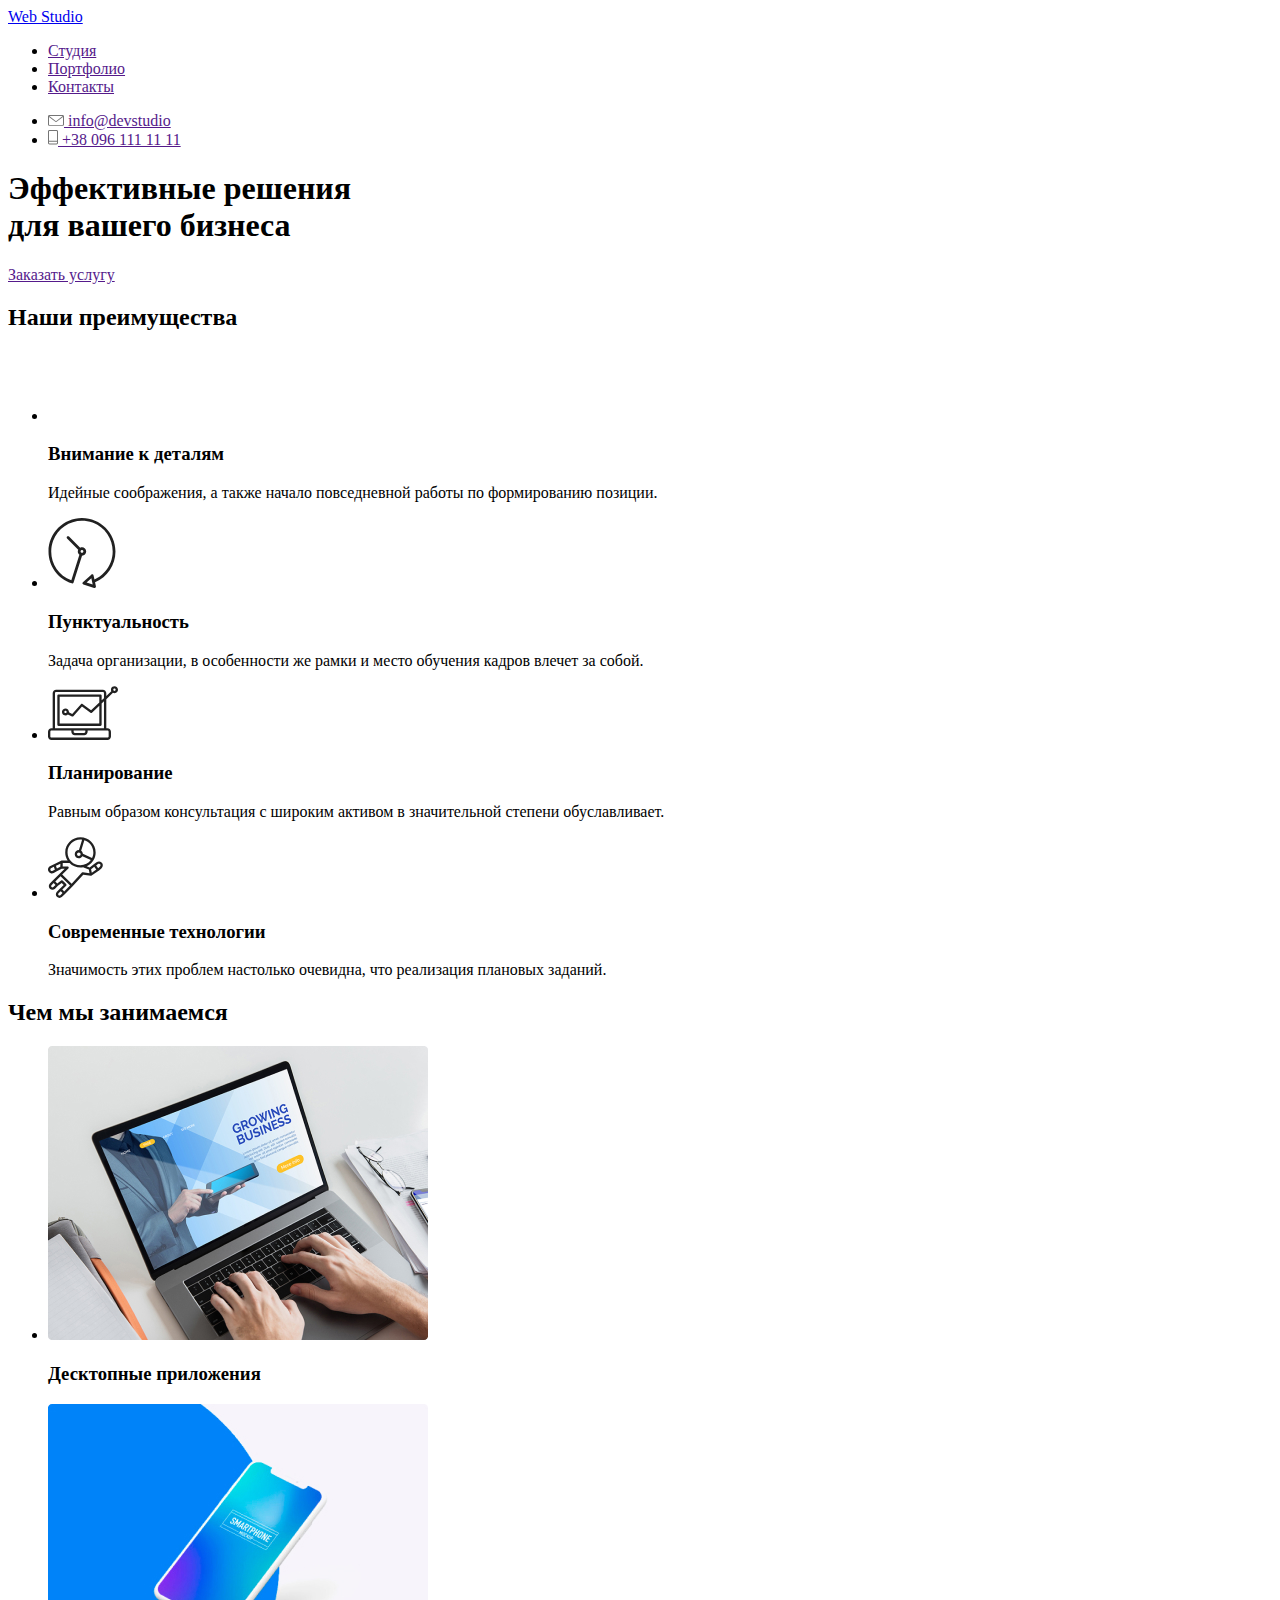
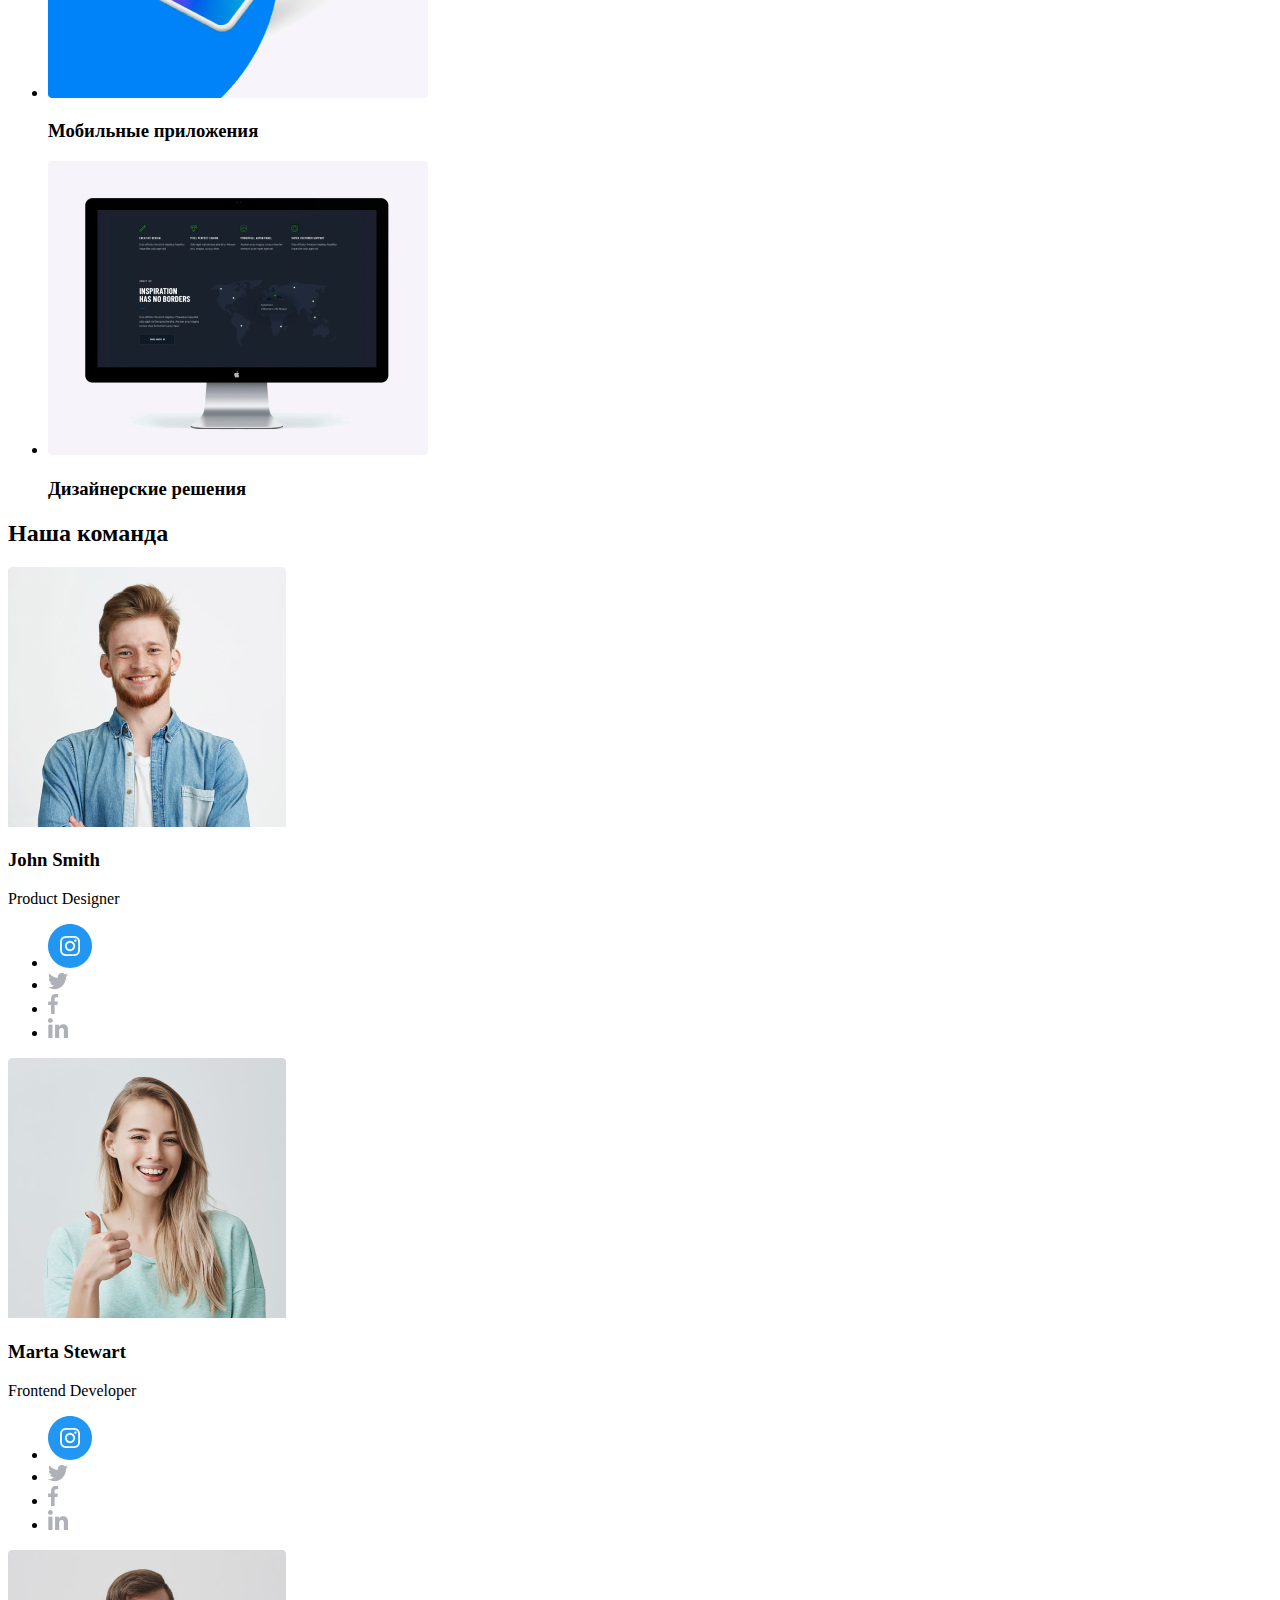
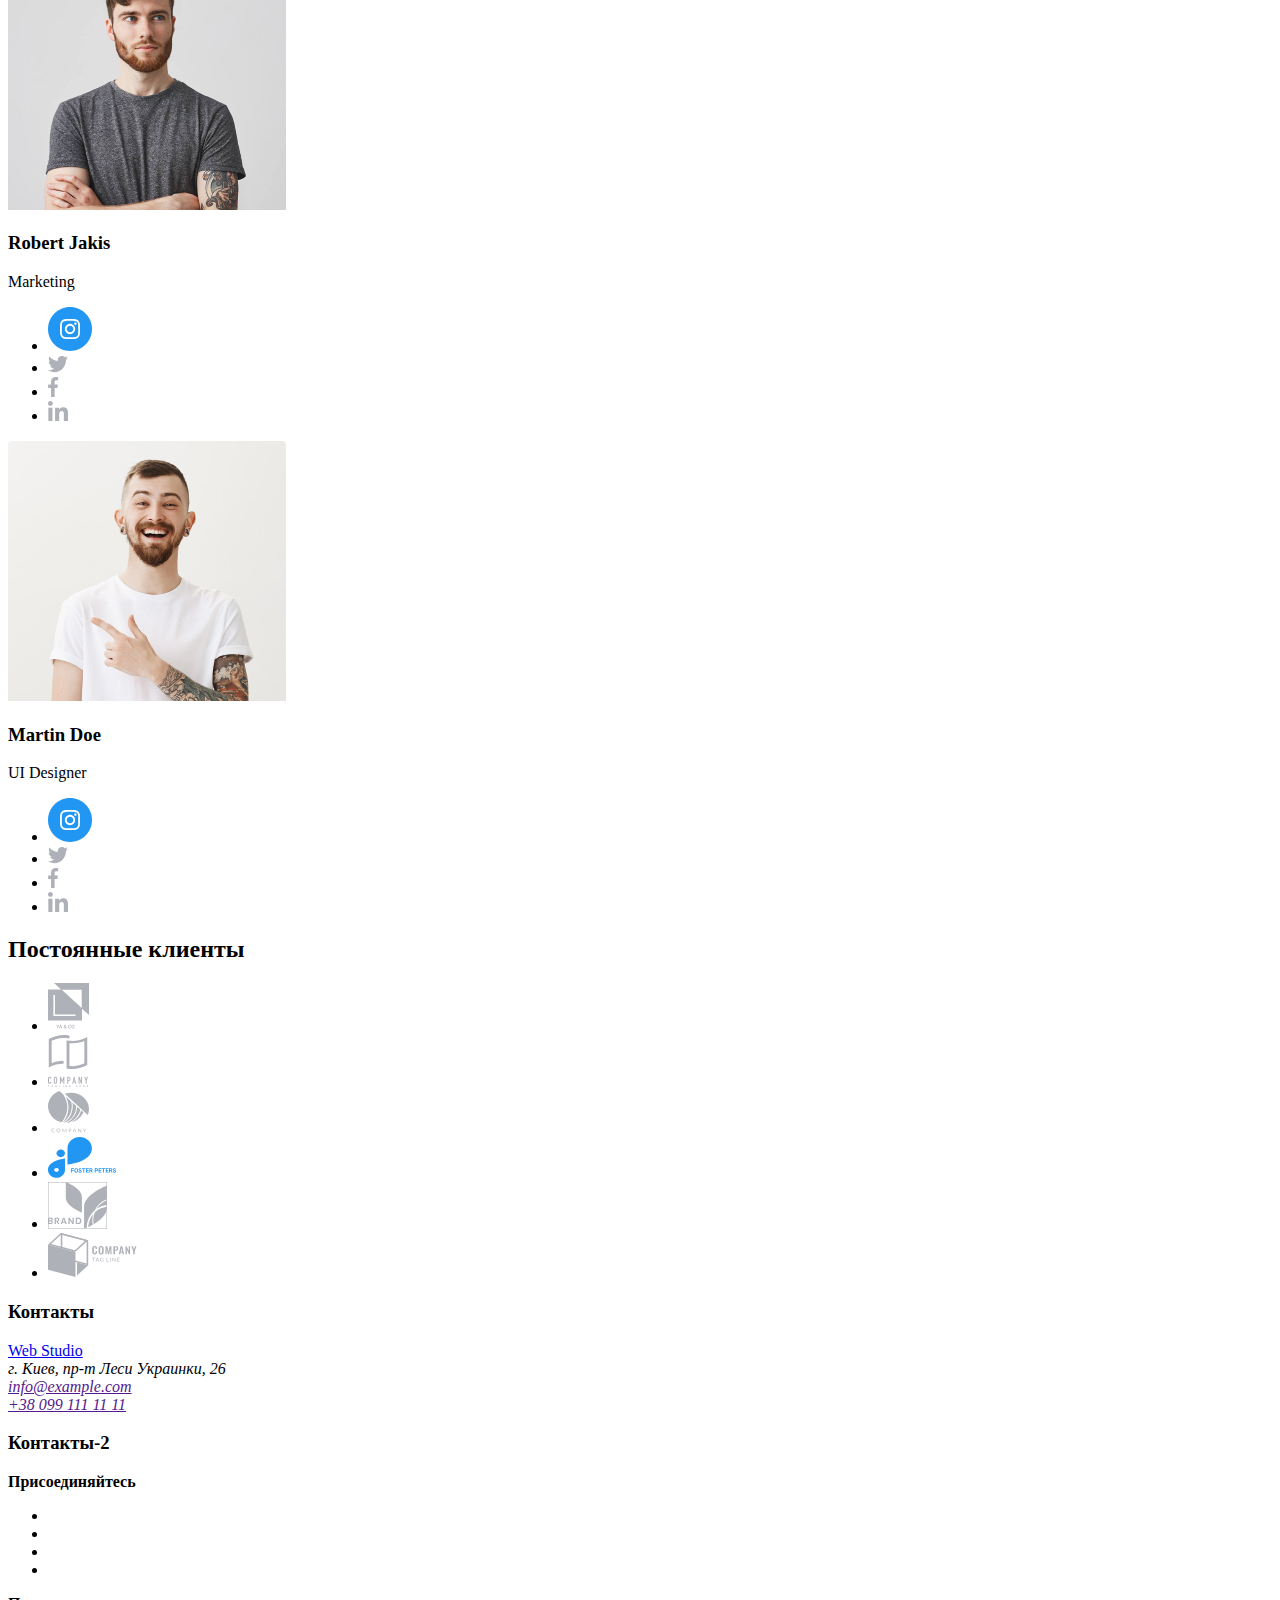
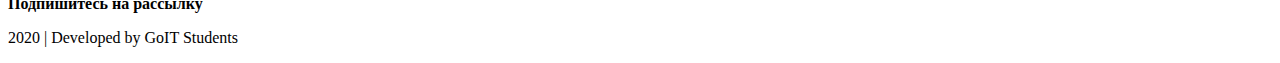
==== index.html @ a9ea4671 "Дублирует ДЗ1" ====
<!DOCTYPE html>
<html lang="ru">
  <head>
    <meta charset="UTF-8" />
    <meta name="viewport" content="width=device-width, initial-scale=1.0" />
    <title>Document</title>
  </head>
  <body>
    <header>
      <nav>
        <a href="index.html"> Web Studio </a>

        <ul>
          <li><a href="">Студия</a></li>
          <li><a href="">Портфолио</a></li>
          <li><a href="">Контакты</a></li>
        </ul>
      </nav>

      <ul>
        <li>
          <a href=""
            ><img
              src="./images/envelopegrey.svg"
              alt="Конвертик электронной почты"
            />
            info@devstudio</a
          >
        </li>
        <li>
          <a href=""
            ><img src="./images/phone.svg" alt="Изображение телефона" /> +38 096
            111 11 11
          </a>
        </li>
      </ul>
    </header>
    <main>
      <section>
        <h1>Эффективные решения<br />для вашего бизнеса</h1>
        <a href="">Заказать услугу</a>
      </section>

      <section>
        <h2>Наши преимущества</h2>
        <ul>
          <li>
            <img src="./images/sattelite.svg" alt="Спутниковая антенна" />
            <h3>Внимание к деталям</h3>
            <p>
              Идейные соображения, а также начало повседневной работы по
              формированию позиции.
            </p>
          </li>

          <li>
            <img src="./images/clock.svg" alt="Часы" />
            <h3>Пунктуальность</h3>
            <p>
              Задача организации, в особенности же рамки и место обучения кадров
              влечет за собой.
            </p>
          </li>

          <li>
            <img src="./images/notebook.svg" alt="Ноутбук" />
            <h3>Планирование</h3>
            <p>
              Равным образом консультация с широким активом в значительной
              степени обуславливает.
            </p>
          </li>

          <li>
            <img src="./images/cosmonaut.svg" alt="Космонавт" />
            <h3>Современные технологии</h3>
            <p>
              Значимость этих проблем настолько очевидна, что реализация
              плановых заданий.
            </p>
          </li>
        </ul>
      </section>
      <section>
        <h2>Чем мы занимаемся</h2>
        <ul>
          <li>
            <img src="./images/note380.jpg" alt="Ноутбук" width="380" />
            <h3>Десктопные приложения</h3>
          </li>
          <li>
            <img src="./images/phone380.jpg" alt="Смартфон" width="380" />
            <h3>Мобильные приложения</h3>
          </li>
          <li>
            <img
              src="./images/screen380.jpg"
              alt="Экран ноутбука"
              width="380"
            />
            <h3>Дизайнерские решения</h3>
          </li>
        </ul>
      </section>
      <section lang="en">
        <h2>Наша команда</h2>
        <div>
          <img src="./images/johnsmith.jpg" alt="John Smith" width="278" />
          <h3>John Smith</h3>
          <p>Product Designer</p>
          <ul>
            <li>
              <a href=""
                ><img
                  src="./images/socialnetworks/instagram.svg"
                  alt="Instagram link"
              /></a>
            </li>
            <li>
              <a href=""
                ><img
                  src="./images/socialnetworks/twitter.svg"
                  alt="Twitter link"
              /></a>
            </li>
            <li>
              <a href=""
                ><img
                  src="./images/socialnetworks/facebook.svg"
                  alt="Facebook link"
              /></a>
            </li>
            <li>
              <a href=""
                ><img
                  src="./images/socialnetworks/linkedin.svg"
                  alt="LinkeIn link"
              /></a>
            </li>
          </ul>
        </div>
        <div>
          <img
            src="./images/martastewart.jpg"
            alt="Marta Stewart"
            width="278"
          />
          <h3>Marta Stewart</h3>
          <p>Frontend Developer</p>
          <ul>
            <li>
              <a href=""
                ><img
                  src="./images/socialnetworks/instagram.svg"
                  alt="Instagram link"
              /></a>
            </li>
            <li>
              <a href=""
                ><img
                  src="./images/socialnetworks/twitter.svg"
                  alt="Twitter link"
              /></a>
            </li>
            <li>
              <a href=""
                ><img
                  src="./images/socialnetworks/facebook.svg"
                  alt="Facebook link"
              /></a>
            </li>
            <li>
              <a href=""
                ><img
                  src="./images/socialnetworks/linkedin.svg"
                  alt="LinkeIn link"
              /></a>
            </li>
          </ul>
        </div>
        <div>
          <img src="./images/robertjakis.jpg" alt="Robert Jakis" width="278" />
          <h3>Robert Jakis</h3>
          <p>Marketing</p>
          <ul>
            <li>
              <a href=""
                ><img
                  src="./images/socialnetworks/instagram.svg"
                  alt="Instagram link"
              /></a>
            </li>
            <li>
              <a href=""
                ><img
                  src="./images/socialnetworks/twitter.svg"
                  alt="Twitter link"
              /></a>
            </li>
            <li>
              <a href=""
                ><img
                  src="./images/socialnetworks/facebook.svg"
                  alt="Facebook link"
              /></a>
            </li>
            <li>
              <a href=""
                ><img
                  src="./images/socialnetworks/linkedin.svg"
                  alt="LinkeIn link"
              /></a>
            </li>
          </ul>
        </div>
        <div>
          <img src="./images/martindoe.jpg" alt="Martin Doe" width="278" />
          <h3>Martin Doe</h3>
          <p>UI Designer</p>
          <ul>
            <li>
              <a href=""
                ><img
                  src="./images/socialnetworks/instagram.svg"
                  alt="Instagram link"
              /></a>
            </li>
            <li>
              <a href=""
                ><img
                  src="./images/socialnetworks/twitter.svg"
                  alt="Twitter link"
              /></a>
            </li>
            <li>
              <a href=""
                ><img
                  src="./images/socialnetworks/facebook.svg"
                  alt="Facebook link"
              /></a>
            </li>
            <li>
              <a href=""
                ><img
                  src="./images/socialnetworks/linkedin.svg"
                  alt="LinkeIn link"
              /></a>
            </li>
          </ul>
        </div>
      </section>
      <section>
        <h2>Постоянные клиенты</h2>
        <ul>
          <li>
            <a href=""
              ><img src="./images/clients/logo1.svg" alt="Клиент 1"
            /></a>
          </li>
          <li>
            <a href=""
              ><img src="./images/clients/logo2.svg" alt="Клиент 2"
            /></a>
          </li>
          <li>
            <a href=""
              ><img src="./images/clients/logo3.svg" alt="Клиент 3"
            /></a>
          </li>
          <li>
            <a href=""
              ><img src="./images/clients/logo4.svg" alt="Клиент 4"
            /></a>
          </li>
          <li>
            <a href=""
              ><img src="./images/clients/logo5.svg" alt="Клиент 5"
            /></a>
          </li>
          <li>
            <a href=""
              ><img src="./images/clients/logo6.svg" alt="Клиент 6"
            /></a>
          </li>
        </ul>
      </section>
    </main>

    <footer>
      <section>
        <h3>Контакты</h3>
        <a href="index.html"> Web Studio </a>

        <address>
          г. Киев, пр-т Леси Украинки, 26 <br />
          <a href="">info@example.com</a>
          <br />
          <a href="">+38 099 111 11 11</a>
        </address>
      </section>

      <section>
        <h3>Контакты-2</h3>
        <b>Присоединяйтесь</b>

        <ul>
          <li><a href="" aria-label="Ссылка на Instagram"></a></li>
          <li><a href="" aria-label="Ссылка на Twitter"></a></li>
          <li><a href="" aria-label="Ссылка на Facebook"></a></li>
          <li><a href="" aria-label="Ссылка на LinkeIn"></a></li>
        </ul>
      </section>
      <b>Подпишитесь на рассылку</b>
      <p>2020 | Developed by GoIT Students</p>
    </footer>
  </body>
</html>
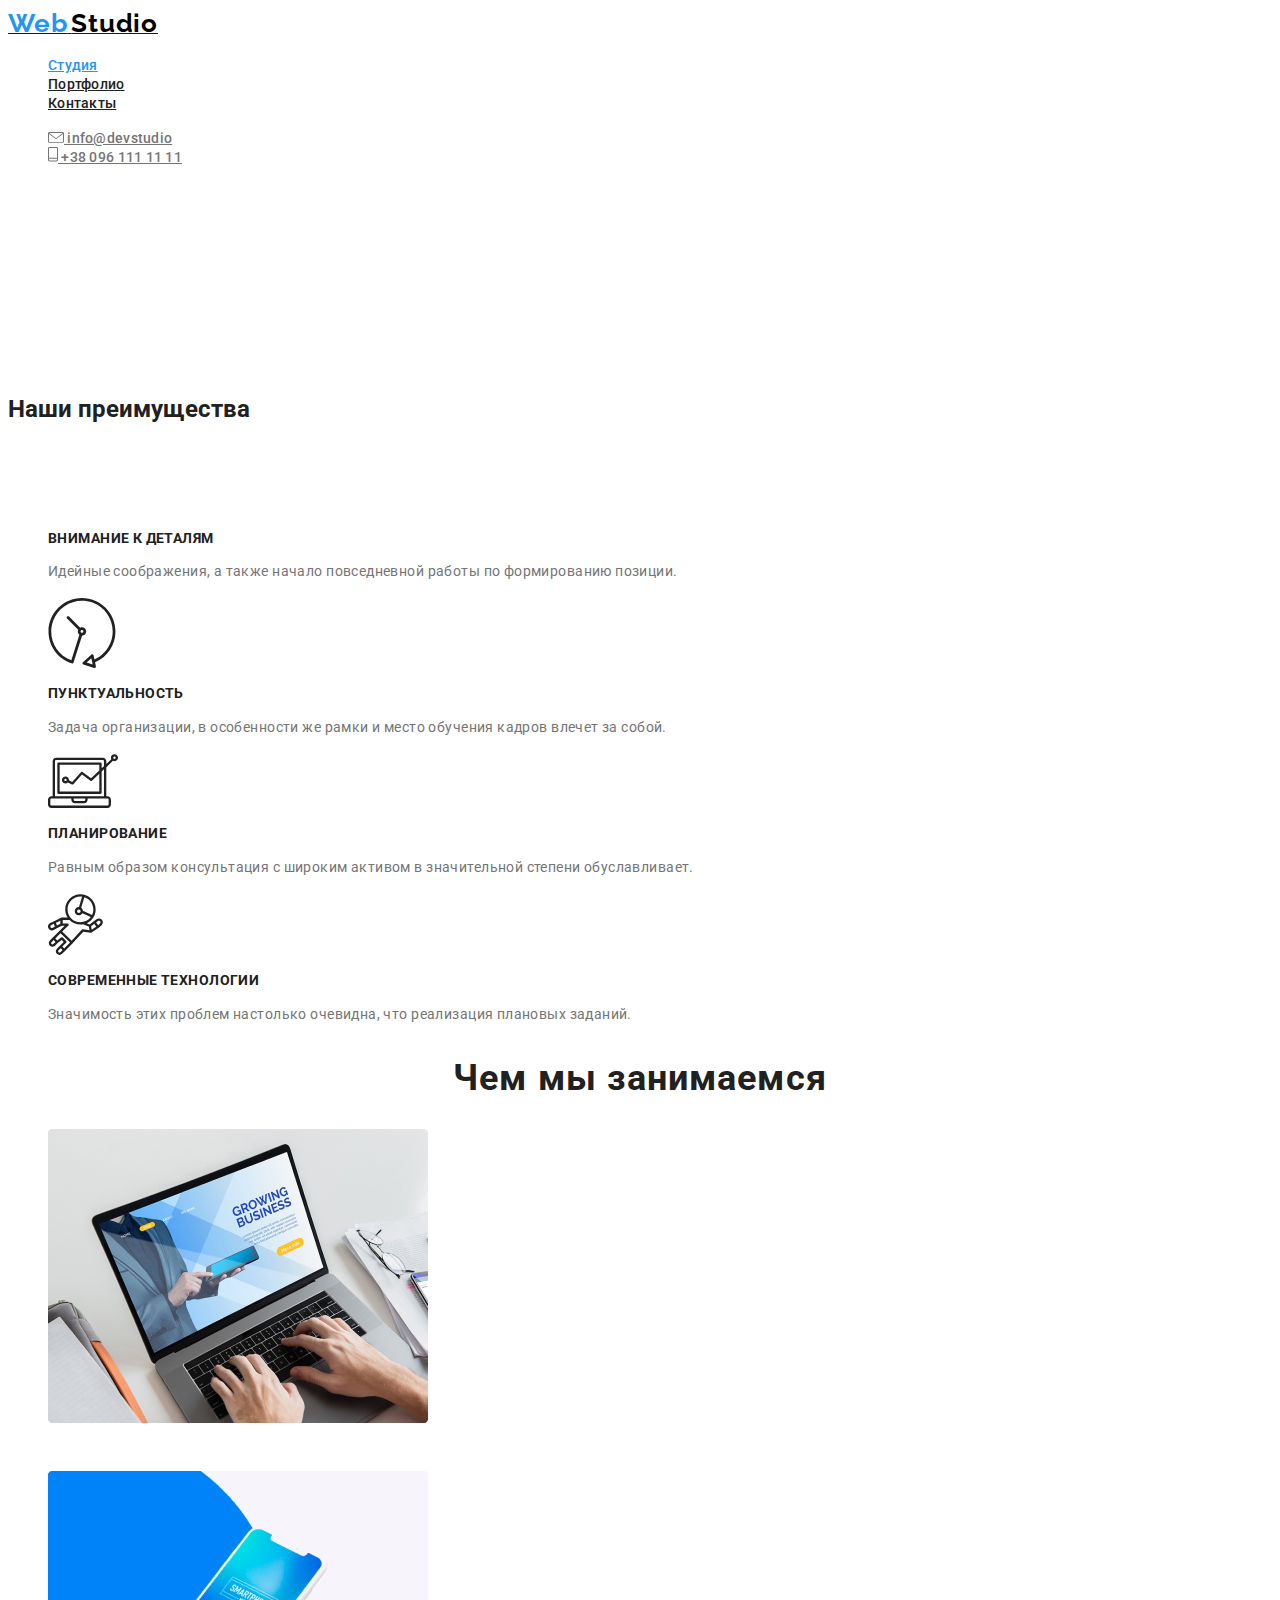
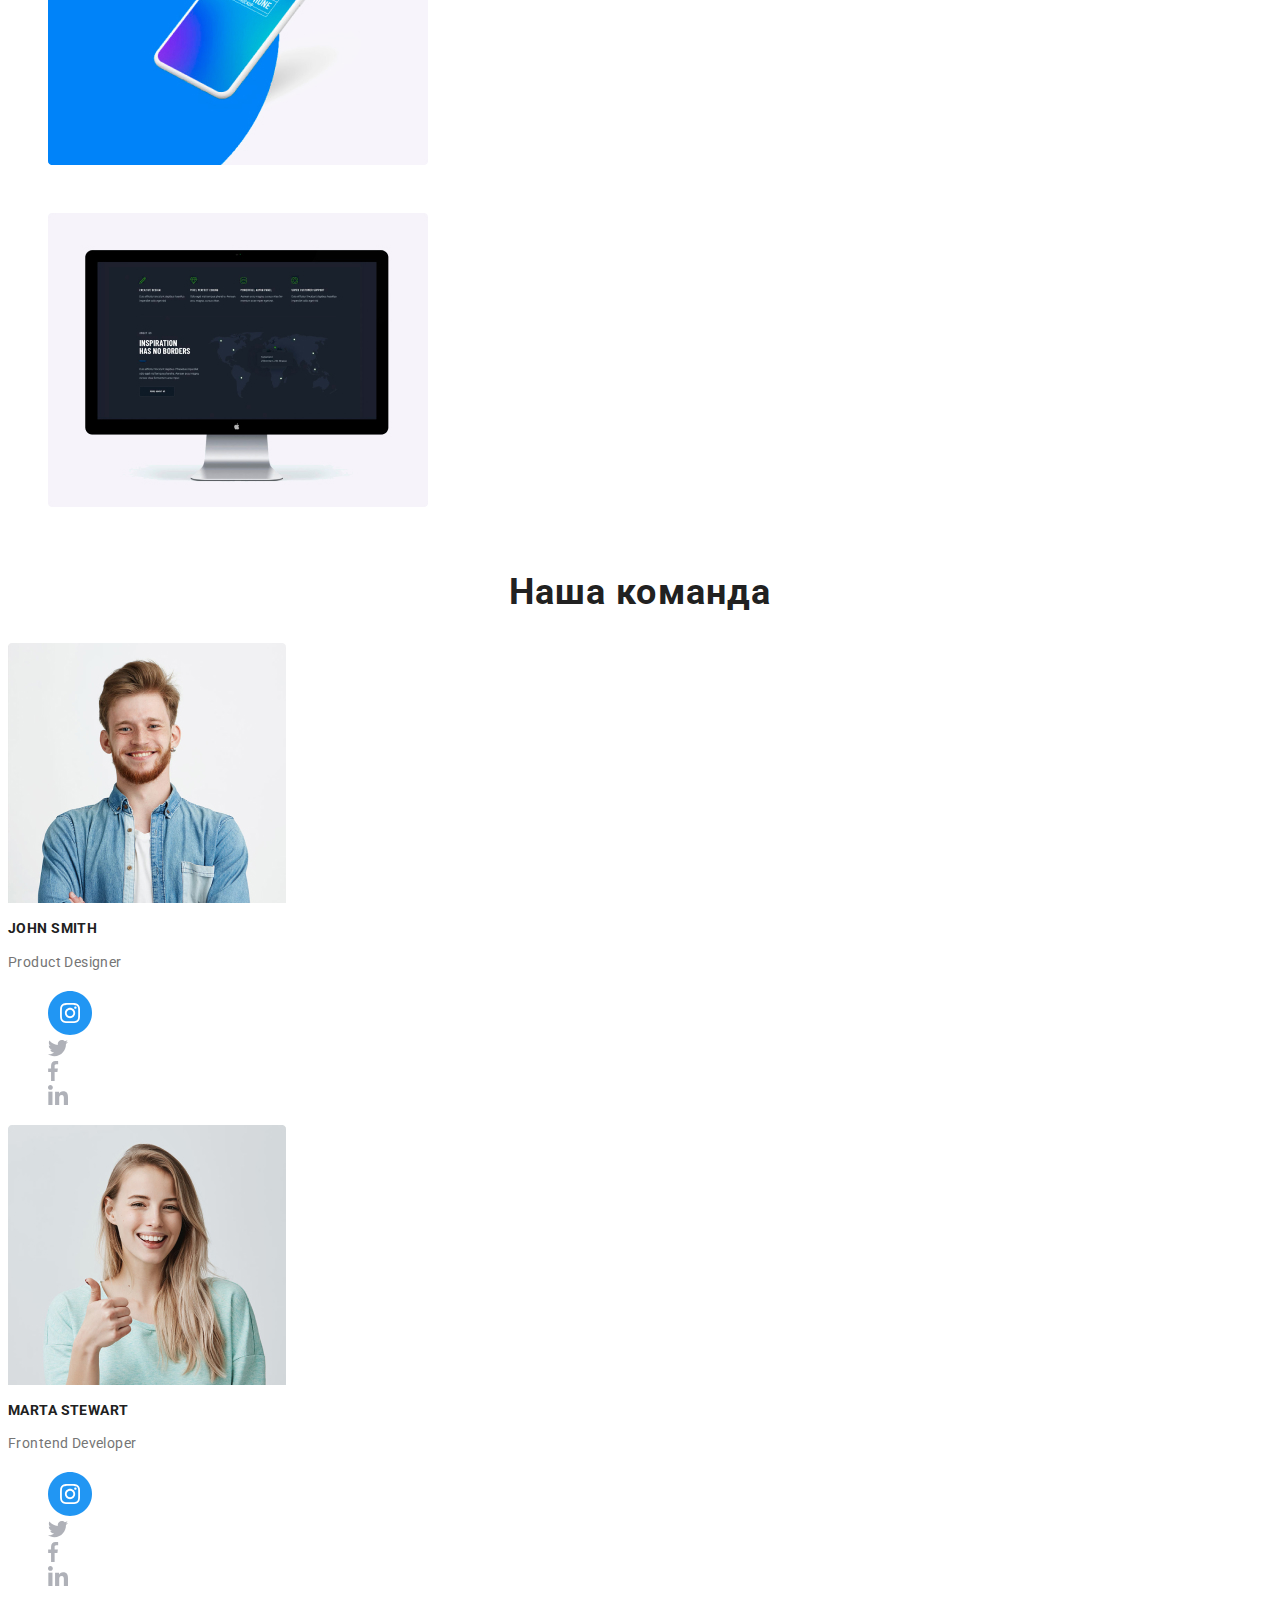
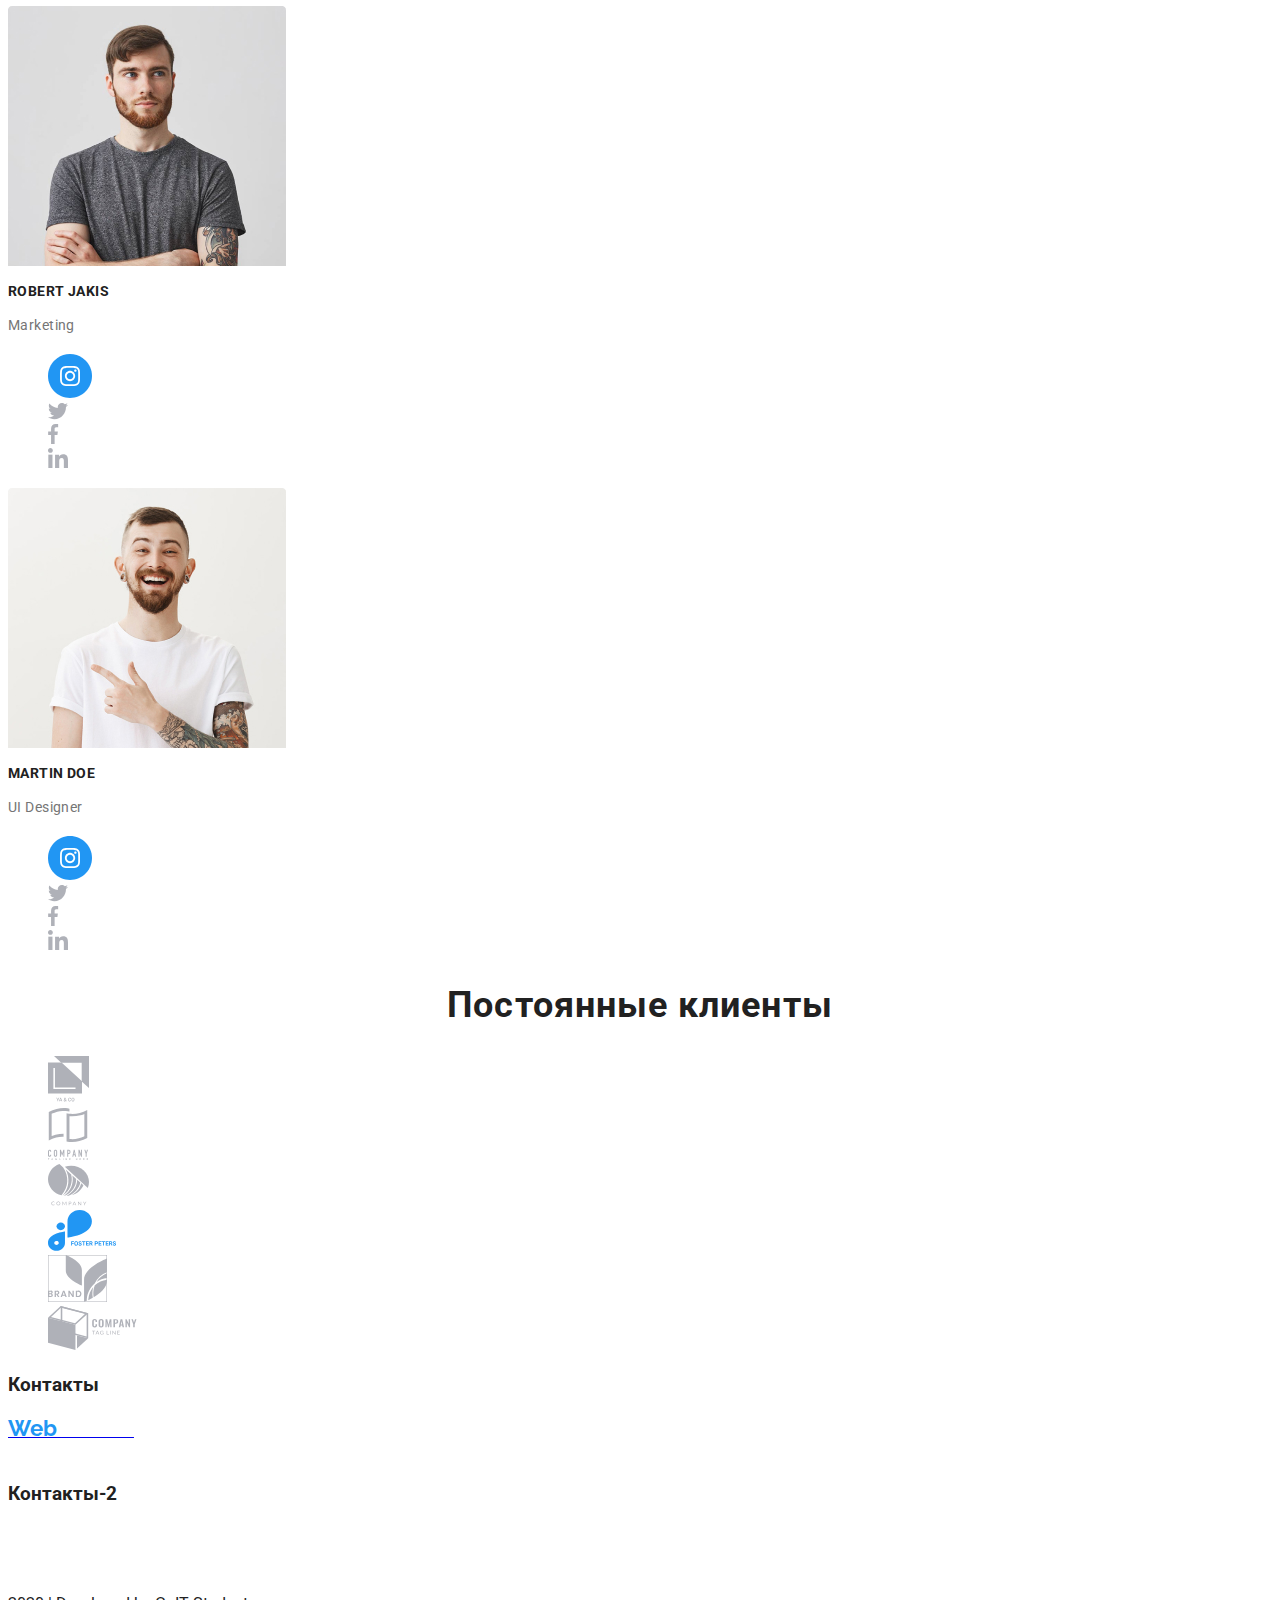
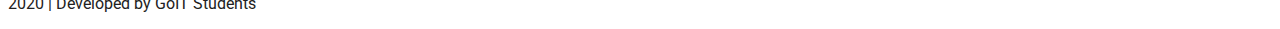
==== commit 167f88ec: "ДЗ-2" ====
--- a/index.html
+++ b/index.html
@@ -4,22 +4,30 @@
     <meta charset="UTF-8" />
     <meta name="viewport" content="width=device-width, initial-scale=1.0" />
     <title>Document</title>
+    <link
+      href="https://fonts.googleapis.com/css2?family=Raleway:wght@700&family=Roboto:wght@400;500;700;900&display=swap"
+      rel="stylesheet"
+    />
+    <link rel="stylesheet" href="./css/styles.css" />
   </head>
   <body>
     <header>
       <nav>
-        <a href="index.html"> Web Studio </a>
-
-        <ul>
-          <li><a href="">Студия</a></li>
-          <li><a href="">Портфолио</a></li>
-          <li><a href="">Контакты</a></li>
+        <a href="index.html"
+          ><span class="logoone">Web</span>
+          <span class="logotwo">Studio</span></a
+        >
+
+        <ul class="site-nav list">
+          <li><a href="" class="link current">Студия</a></li>
+          <li><a href="./portfolio.html" class="link">Портфолио</a></li>
+          <li><a href="" class="link">Контакты</a></li>
         </ul>
       </nav>
 
-      <ul>
+      <ul class="auth-nav list">
         <li>
-          <a href=""
+          <a href="" class="link"
             ><img
               src="./images/envelopegrey.svg"
               alt="Конвертик электронной почты"
@@ -28,7 +36,7 @@
           >
         </li>
         <li>
-          <a href=""
+          <a href="" class="link"
             ><img src="./images/phone.svg" alt="Изображение телефона" /> +38 096
             111 11 11
           </a>
@@ -36,18 +44,18 @@
       </ul>
     </header>
     <main>
-      <section>
-        <h1>Эффективные решения<br />для вашего бизнеса</h1>
-        <a href="">Заказать услугу</a>
-      </section>
-
-      <section>
+      <section class="hero">
+        <h1 class="hero-title">Эффективные решения<br />для вашего бизнеса</h1>
+        <a href="" class="hero-link">Заказать услугу</a>
+      </section>
+
+      <section class="section">
         <h2>Наши преимущества</h2>
         <ul>
           <li>
             <img src="./images/sattelite.svg" alt="Спутниковая антенна" />
-            <h3>Внимание к деталям</h3>
-            <p>
+            <h3 class="section-title">Внимание к деталям</h3>
+            <p class="section-description">
               Идейные соображения, а также начало повседневной работы по
               формированию позиции.
             </p>
@@ -55,8 +63,8 @@
 
           <li>
             <img src="./images/clock.svg" alt="Часы" />
-            <h3>Пунктуальность</h3>
-            <p>
+            <h3 class="section-title">Пунктуальность</h3>
+            <p class="section-description">
               Задача организации, в особенности же рамки и место обучения кадров
               влечет за собой.
             </p>
@@ -64,8 +72,8 @@
 
           <li>
             <img src="./images/notebook.svg" alt="Ноутбук" />
-            <h3>Планирование</h3>
-            <p>
+            <h3 class="section-title">Планирование</h3>
+            <p class="section-description">
               Равным образом консультация с широким активом в значительной
               степени обуславливает.
             </p>
@@ -73,8 +81,8 @@
 
           <li>
             <img src="./images/cosmonaut.svg" alt="Космонавт" />
-            <h3>Современные технологии</h3>
-            <p>
+            <h3 class="section-title">Современные технологии</h3>
+            <p class="section-description">
               Значимость этих проблем настолько очевидна, что реализация
               плановых заданий.
             </p>
@@ -82,15 +90,15 @@
         </ul>
       </section>
       <section>
-        <h2>Чем мы занимаемся</h2>
+        <h2 class="maintitle">Чем мы занимаемся</h2>
         <ul>
           <li>
             <img src="./images/note380.jpg" alt="Ноутбук" width="380" />
-            <h3>Десктопные приложения</h3>
+            <h3 class="whatwedo">Десктопные приложения</h3>
           </li>
           <li>
             <img src="./images/phone380.jpg" alt="Смартфон" width="380" />
-            <h3>Мобильные приложения</h3>
+            <h3 class="whatwedo">Мобильные приложения</h3>
           </li>
           <li>
             <img
@@ -98,16 +106,16 @@
               alt="Экран ноутбука"
               width="380"
             />
-            <h3>Дизайнерские решения</h3>
-          </li>
-        </ul>
-      </section>
-      <section lang="en">
-        <h2>Наша команда</h2>
+            <h3 class="whatwedo">Дизайнерские решения</h3>
+          </li>
+        </ul>
+      </section>
+      <section lang="en" class="section">
+        <h2 class="maintitle">Наша команда</h2>
         <div>
           <img src="./images/johnsmith.jpg" alt="John Smith" width="278" />
-          <h3>John Smith</h3>
-          <p>Product Designer</p>
+          <h3 class="section-title">John Smith</h3>
+          <p class="section-description">Product Designer</p>
           <ul>
             <li>
               <a href=""
@@ -145,8 +153,8 @@
             alt="Marta Stewart"
             width="278"
           />
-          <h3>Marta Stewart</h3>
-          <p>Frontend Developer</p>
+          <h3 class="section-title">Marta Stewart</h3>
+          <p class="section-description">Frontend Developer</p>
           <ul>
             <li>
               <a href=""
@@ -180,8 +188,8 @@
         </div>
         <div>
           <img src="./images/robertjakis.jpg" alt="Robert Jakis" width="278" />
-          <h3>Robert Jakis</h3>
-          <p>Marketing</p>
+          <h3 class="section-title">Robert Jakis</h3>
+          <p class="section-description">Marketing</p>
           <ul>
             <li>
               <a href=""
@@ -215,8 +223,8 @@
         </div>
         <div>
           <img src="./images/martindoe.jpg" alt="Martin Doe" width="278" />
-          <h3>Martin Doe</h3>
-          <p>UI Designer</p>
+          <h3 class="section-title">Martin Doe</h3>
+          <p class="section-description">UI Designer</p>
           <ul>
             <li>
               <a href=""
@@ -250,7 +258,7 @@
         </div>
       </section>
       <section>
-        <h2>Постоянные клиенты</h2>
+        <h2 class="maintitle">Постоянные клиенты</h2>
         <ul>
           <li>
             <a href=""
@@ -289,19 +297,22 @@
     <footer>
       <section>
         <h3>Контакты</h3>
-        <a href="index.html"> Web Studio </a>
+        <a href="index.html"
+          ><span class="logothree">Web</span>
+          <span class="logofour">Studio</span></a
+        >
 
         <address>
-          г. Киев, пр-т Леси Украинки, 26 <br />
-          <a href="">info@example.com</a>
-          <br />
-          <a href="">+38 099 111 11 11</a>
+          <span class="adr">г. Киев, пр-т Леси Украинки, 26</span>
+          <a href="" class="adr-mail">info@example.com</a>
+
+          <a href="" class="adr-tel">+38 099 111 11 11</a>
         </address>
       </section>
 
       <section>
         <h3>Контакты-2</h3>
-        <b>Присоединяйтесь</b>
+        <b class="soc-title">Присоединяйтесь</b>
 
         <ul>
           <li><a href="" aria-label="Ссылка на Instagram"></a></li>
@@ -310,7 +321,7 @@
           <li><a href="" aria-label="Ссылка на LinkeIn"></a></li>
         </ul>
       </section>
-      <b>Подпишитесь на рассылку</b>
+      <b class="maillink-title">Подпишитесь на рассылку</b>
       <p>2020 | Developed by GoIT Students</p>
     </footer>
   </body>
--- a/css/styles.css
+++ b/css/styles.css
@@ -0,0 +1,258 @@
+/* Цвет основного текста #212121 */
+/* Вторичный цвет текста #757575 */
+/* Фон кнопок #F5F4FA */
+/* Акцент #2196F3 */
+/* Белый на выделенных кнопках #FFFFFF */
+/* Контакты в Футере rgba(255, 255, 255, 0.6) */
+/* Фон на Чем занимаемся rgba(47, 48, 58, 0.8) */
+/* Фон футера #2F303A */
+/* Копирайт rgba(255, 255, 255, 0.4) */
+/* Вторичный цвет фона #F5F4FA */
+:root {
+  --primary-text-color: #212121;
+  --title-text-color: #757575;
+  --accent-color: #2196f3;
+}
+body {
+  background-color: #ffffff;
+  color: var(--primary-text-color);
+
+  font-family: Roboto, sans-serif;
+}
+ul {
+  list-style: none;
+}
+
+.logoone {
+  color: var(--accent-color);
+  font-family: Raleway, sans-serif;
+  font-weight: 700;
+  font-size: 26px;
+  line-height: 1.2;
+  /* identical to box height */
+
+  letter-spacing: 0.03em;
+}
+.logotwo {
+  color: #000000;
+  font-family: Raleway, sans-serif;
+  font-weight: 700;
+  font-size: 26px;
+  line-height: 1.2;
+  /* identical to box height */
+
+  letter-spacing: 0.03em;
+}
+.site-nav .link {
+  color: #212121;
+  font-family: Roboto;
+  font-weight: 500;
+  font-size: 14px;
+  line-height: 1.14;
+  letter-spacing: 0.02em;
+}
+.site-nav .link:hover,
+.site-nav .link:focus {
+  color: var(--accent-color);
+}
+.auth-nav .link {
+  color: var(--title-text-color);
+  font-family: Roboto;
+  font-weight: 500;
+  font-size: 14px;
+  line-height: 1.14;
+  letter-spacing: 0.02em;
+}
+.auth-nav .link:hover,
+.auth-nav .link:focus {
+  color: #2196f3;
+}
+.logothree {
+  color: var(--accent-color);
+  font-family: Raleway;
+  font-weight: 700;
+  font-size: 22px;
+  line-height: 1.19;
+  /* identical to box height */
+
+  letter-spacing: 0.03em;
+}
+.logofour {
+  color: #ffffff;
+  font-family: Raleway;
+  font-weight: 700;
+  font-size: 22px;
+  line-height: 1.19;
+  /* identical to box height */
+
+  letter-spacing: 0.03em;
+}
+/* Меняю цвет контактов в Футере */
+.adr {
+  color: #ffffff;
+  font-family: Roboto;
+  font-style: normal;
+  font-weight: normal;
+  font-size: 14px;
+  line-height: 1.71;
+  /* or 171% */
+
+  letter-spacing: 0.03em;
+}
+.adr-mail {
+  color: rgba(255, 255, 255, 0.6);
+  font-family: Roboto;
+  font-style: normal;
+  font-weight: normal;
+  font-size: 14px;
+  line-height: 1.71;
+  /* or 171% */
+
+  letter-spacing: 0.03em;
+}
+.adr-tel {
+  color: rgba(255, 255, 255, 0.6);
+  font-family: Roboto;
+  font-style: normal;
+  font-weight: normal;
+  font-size: 14px;
+  line-height: 1.71;
+  /* or 171% */
+
+  letter-spacing: 0.03em;
+}
+.soc-title {
+  color: #ffffff;
+  font-family: Roboto;
+  font-weight: 700;
+  font-size: 14px;
+  line-height: 1.14;
+  letter-spacing: 0.03em;
+  text-transform: uppercase;
+}
+.maillink-title {
+  color: #ffffff;
+  font-family: Roboto;
+  font-weight: 700;
+  font-size: 14px;
+  line-height: 1.14;
+  letter-spacing: 0.03em;
+  text-transform: uppercase;
+}
+/* Меняю цыет текста в Герое */
+.hero-title {
+  color: #ffffff;
+  font-family: Roboto;
+  font-weight: 900;
+  font-size: 44px;
+  line-height: 1.36;
+  /* or 136% */
+
+  text-align: center;
+  letter-spacing: 0.06em;
+  text-transform: uppercase;
+}
+.hero-link {
+  color: #ffffff;
+  font-family: Roboto;
+  font-weight: 700;
+  font-size: 16px;
+  line-height: 1.87;
+  /* identical to box height, or 187% */
+
+  display: flex;
+  align-items: center;
+  text-align: center;
+  letter-spacing: 0.06em;
+}
+/* Добавляю повторяющиеся цвета цвет внутри некоторых секций */
+.section-title {
+  color: var(--primary-text-color);
+  font-family: Roboto;
+  font-weight: 700;
+  font-size: 14px;
+  line-height: 1.14;
+  letter-spacing: 0.03em;
+  text-transform: uppercase;
+}
+.section-description {
+  color: var(--title-text-color);
+  font-family: Roboto;
+  font-size: 14px;
+  line-height: 1.71;
+  /* or 171% */
+
+  letter-spacing: 0.03em;
+}
+.maintitle {
+  color: var(--primary-text-color);
+  font-family: Roboto;
+  font-weight: 700;
+  font-size: 36px;
+  line-height: 1.17;
+  text-align: center;
+  letter-spacing: 0.03em;
+}
+/* Крашу подписи в Чем мы занимаемся */
+.whatwedo {
+  color: #ffffff;
+  font-family: Roboto;
+  font-weight: 700;
+  font-size: 14px;
+  line-height: 1.14;
+  text-align: center;
+  letter-spacing: 0.03em;
+  text-transform: uppercase;
+}
+.site-nav .link.current {
+  color: var(--accent-color);
+}
+/* Уникальные стили для portfolio.html */
+.button-text {
+  color: var(--primary-text-color);
+  font-family: Roboto;
+  font-weight: 500;
+  font-size: 16px;
+  line-height: 1.62;
+  /* identical to box height, or 162% */
+
+  text-align: center;
+  letter-spacing: 0.03em;
+}
+.button-text:hover,
+.button-text:focus {
+  color: #ffffff;
+}
+/* Отмечаю цветом однотипные фрагменты текста */
+.worklist-text {
+  color: rgba(255, 255, 255, 1);
+  font-family: Roboto;
+  font-size: 18px;
+  line-height: 1.56;
+  /* or 156% */
+
+  letter-spacing: 0.03em;
+}
+.worklist-text:hover,
+.worklist-text:focus {
+  color: #ffffff;
+}
+.worklist-title {
+  color: var(--primary-text-color);
+  font-family: Roboto;
+  font-weight: 700;
+  font-size: 18px;
+  line-height: 2;
+  /* identical to box height, or 200% */
+
+  letter-spacing: 0.06em;
+}
+.worklist-p {
+  color: var(--title-text-color);
+  font-family: Roboto;
+  font-size: 16px;
+  line-height: 1.87;
+  /* identical to box height, or 187% */
+
+  letter-spacing: 0.03em;
+}
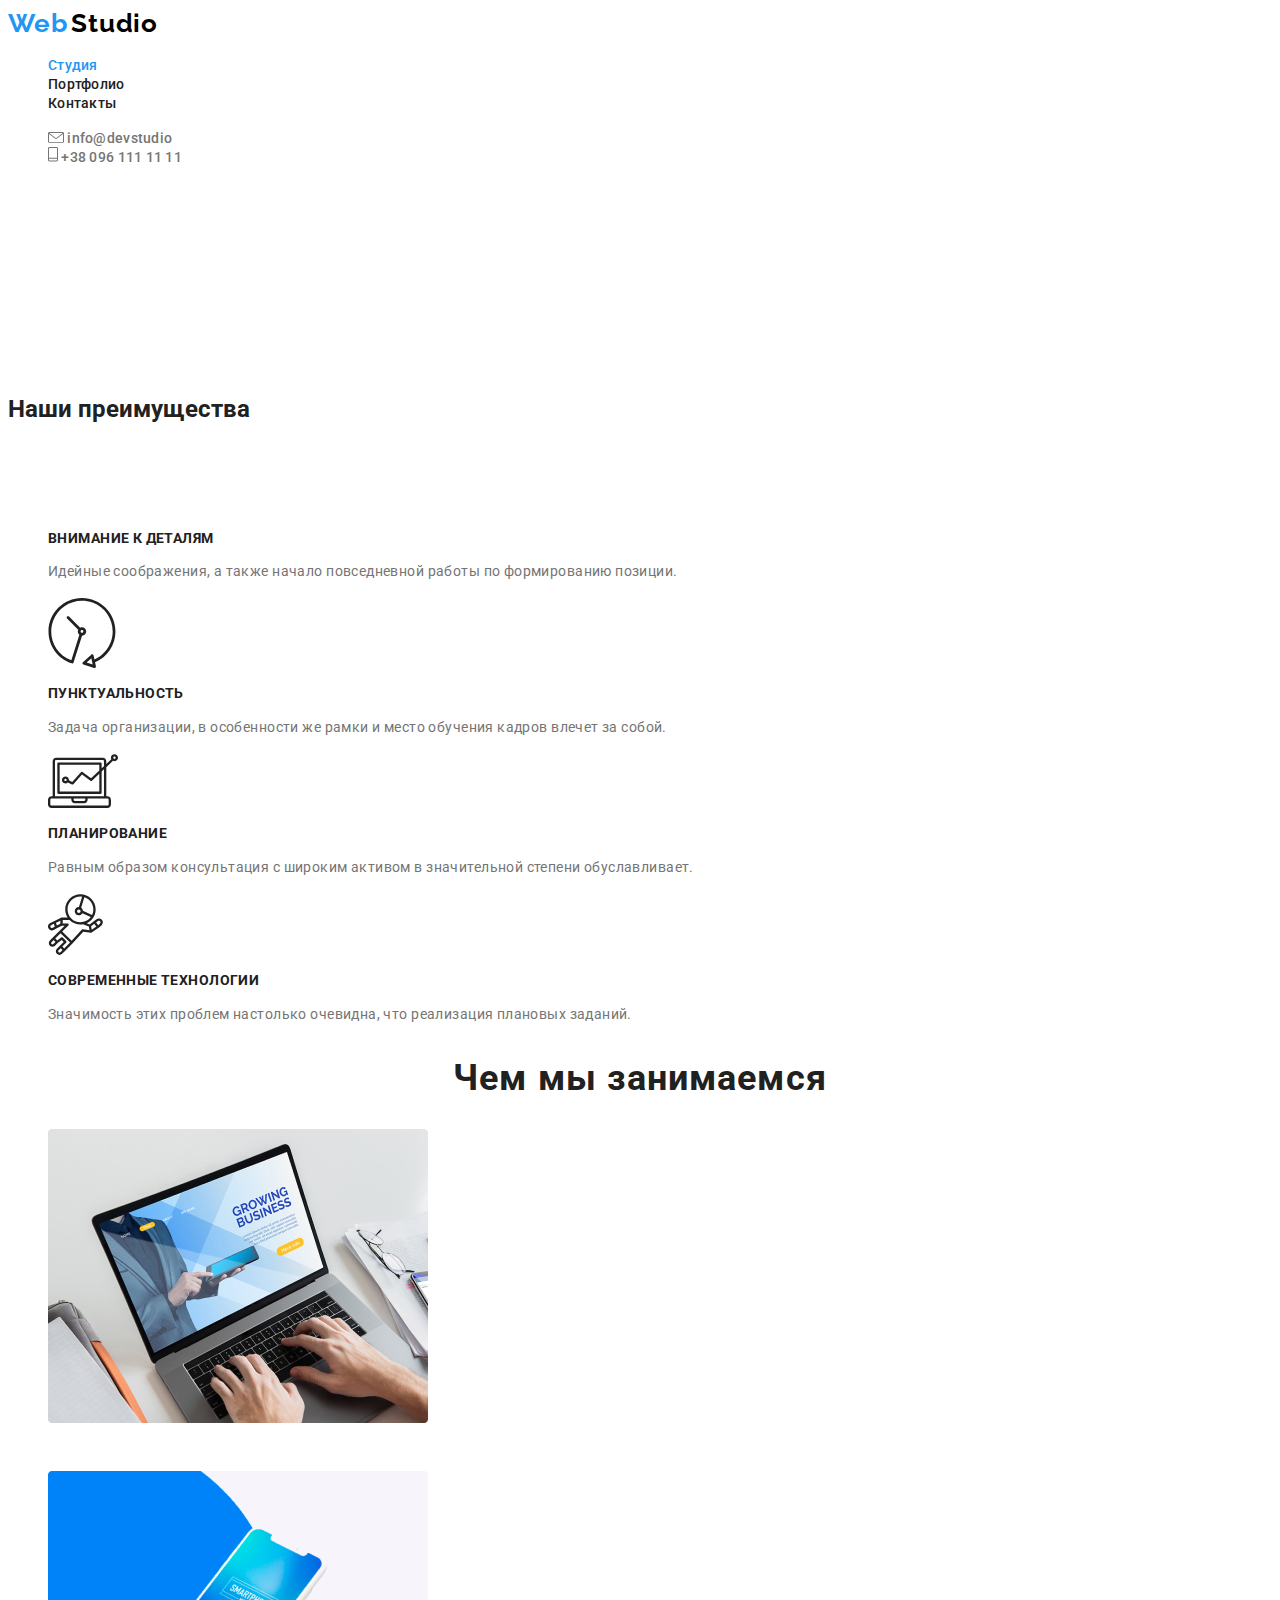
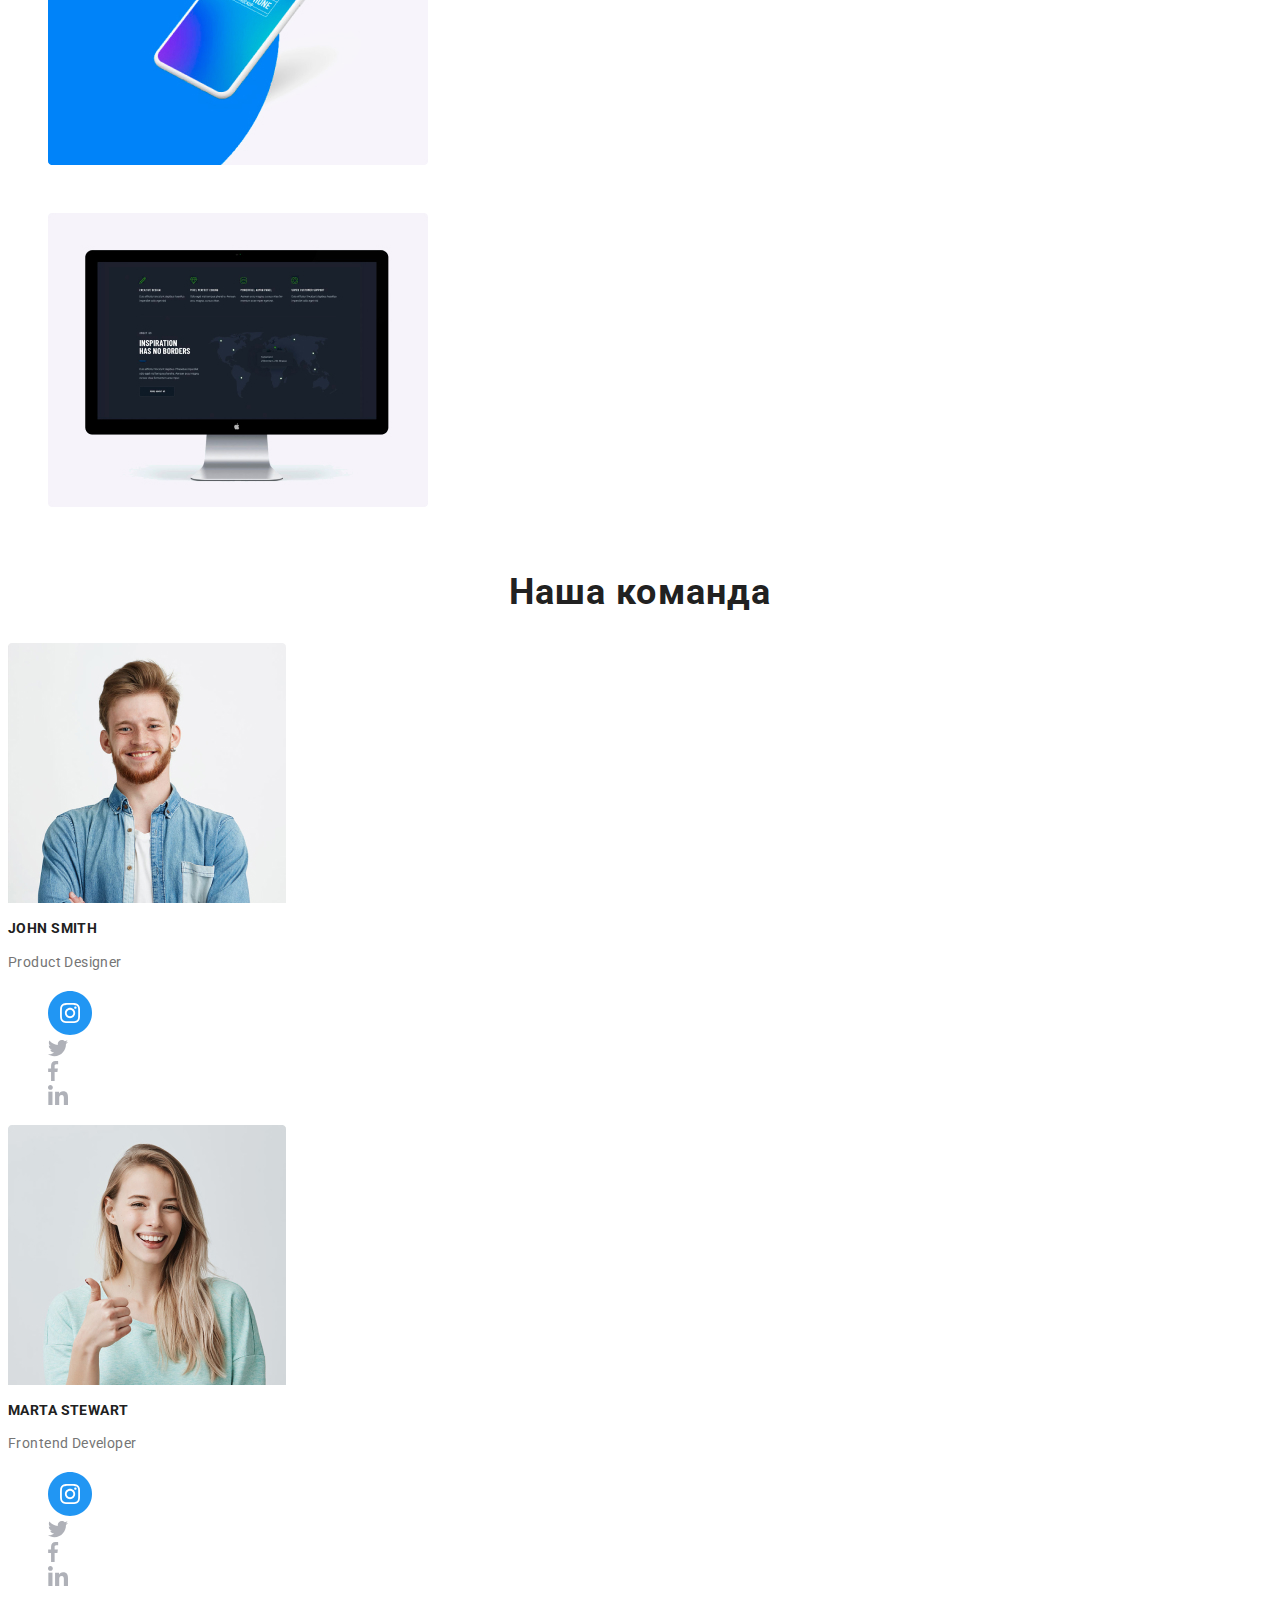
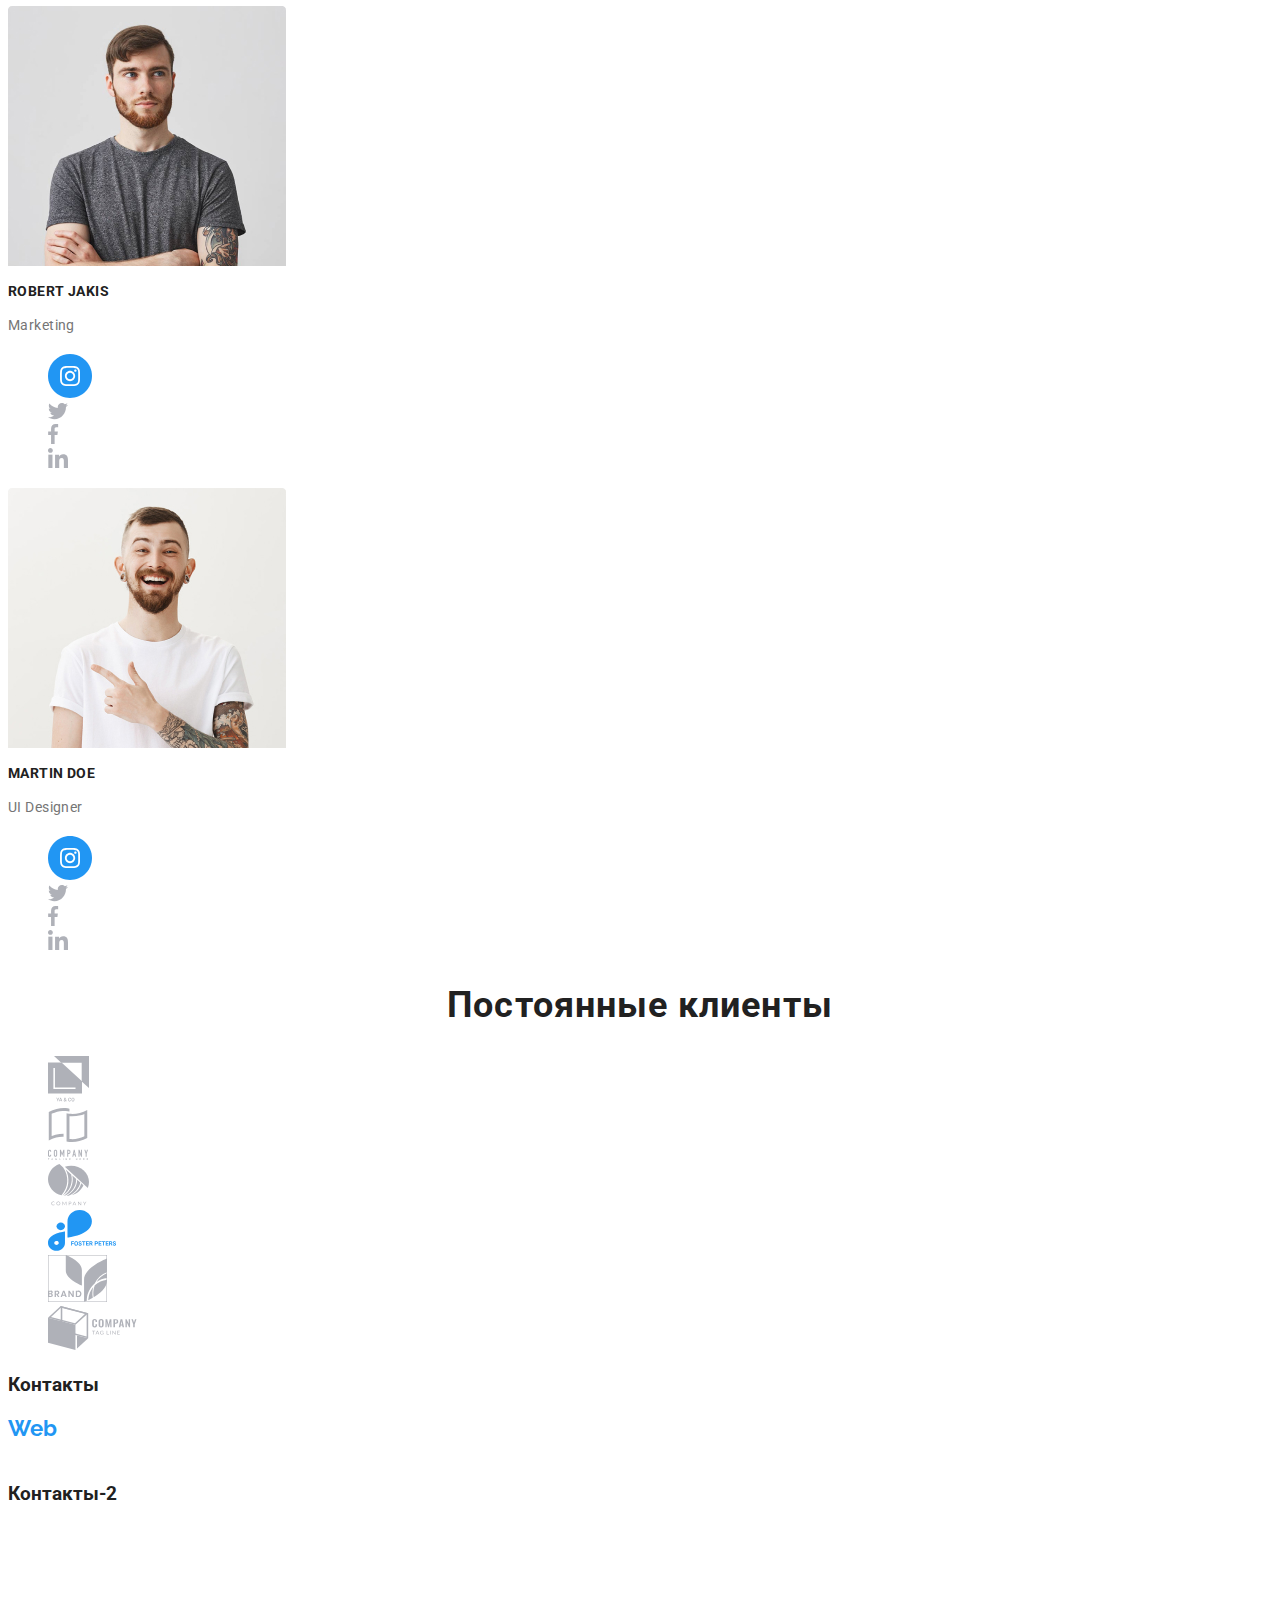
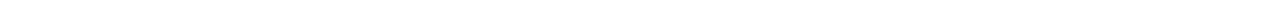
==== commit 09e9fa27: "Исправил согласно замечаниям" ====
--- a/index.html
+++ b/index.html
@@ -19,7 +19,7 @@
         >
 
         <ul class="site-nav list">
-          <li><a href="" class="link current">Студия</a></li>
+          <li><a href="index.html" class="link current">Студия</a></li>
           <li><a href="./portfolio.html" class="link">Портфолио</a></li>
           <li><a href="" class="link">Контакты</a></li>
         </ul>
@@ -322,7 +322,7 @@
         </ul>
       </section>
       <b class="maillink-title">Подпишитесь на рассылку</b>
-      <p>2020 | Developed by GoIT Students</p>
+      <p class="copyright">2020 | Developed by GoIT Students</p>
     </footer>
   </body>
 </html>
--- a/css/styles.css
+++ b/css/styles.css
@@ -12,6 +12,7 @@
   --primary-text-color: #212121;
   --title-text-color: #757575;
   --accent-color: #2196f3;
+  --white-color: #ffffff;
 }
 body {
   background-color: #ffffff;
@@ -19,6 +20,9 @@
 
   font-family: Roboto, sans-serif;
 }
+a {
+  text-decoration: none;
+}
 ul {
   list-style: none;
 }
@@ -44,8 +48,8 @@
   letter-spacing: 0.03em;
 }
 .site-nav .link {
-  color: #212121;
-  font-family: Roboto;
+  color: var(--primary-text-color);
+  font-family: Roboto, sans-serif;
   font-weight: 500;
   font-size: 14px;
   line-height: 1.14;
@@ -57,7 +61,7 @@
 }
 .auth-nav .link {
   color: var(--title-text-color);
-  font-family: Roboto;
+  font-family: Roboto, sans-serif;
   font-weight: 500;
   font-size: 14px;
   line-height: 1.14;
@@ -65,11 +69,11 @@
 }
 .auth-nav .link:hover,
 .auth-nav .link:focus {
-  color: #2196f3;
+  color: var(--accent-color);
 }
 .logothree {
   color: var(--accent-color);
-  font-family: Raleway;
+  font-family: Raleway, sans-serif;
   font-weight: 700;
   font-size: 22px;
   line-height: 1.19;
@@ -78,8 +82,8 @@
   letter-spacing: 0.03em;
 }
 .logofour {
-  color: #ffffff;
-  font-family: Raleway;
+  color: var(--white-color);
+  font-family: Raleway, sans-serif;
   font-weight: 700;
   font-size: 22px;
   line-height: 1.19;
@@ -89,8 +93,8 @@
 }
 /* Меняю цвет контактов в Футере */
 .adr {
-  color: #ffffff;
-  font-family: Roboto;
+  color: var(--white-color);
+  font-family: Roboto, sans-serif;
   font-style: normal;
   font-weight: normal;
   font-size: 14px;
@@ -101,7 +105,7 @@
 }
 .adr-mail {
   color: rgba(255, 255, 255, 0.6);
-  font-family: Roboto;
+  font-family: Roboto, sans-serif;
   font-style: normal;
   font-weight: normal;
   font-size: 14px;
@@ -112,7 +116,7 @@
 }
 .adr-tel {
   color: rgba(255, 255, 255, 0.6);
-  font-family: Roboto;
+  font-family: Roboto, sans-serif;
   font-style: normal;
   font-weight: normal;
   font-size: 14px;
@@ -122,8 +126,8 @@
   letter-spacing: 0.03em;
 }
 .soc-title {
-  color: #ffffff;
-  font-family: Roboto;
+  color: var(--white-color);
+  font-family: Roboto, sans-serif;
   font-weight: 700;
   font-size: 14px;
   line-height: 1.14;
@@ -131,8 +135,8 @@
   text-transform: uppercase;
 }
 .maillink-title {
-  color: #ffffff;
-  font-family: Roboto;
+  color: var(--white-color);
+  font-family: Roboto, sans-serif;
   font-weight: 700;
   font-size: 14px;
   line-height: 1.14;
@@ -141,8 +145,8 @@
 }
 /* Меняю цыет текста в Герое */
 .hero-title {
-  color: #ffffff;
-  font-family: Roboto;
+  color: var(--white-color);
+  font-family: Roboto, sans-serif;
   font-weight: 900;
   font-size: 44px;
   line-height: 1.36;
@@ -153,8 +157,8 @@
   text-transform: uppercase;
 }
 .hero-link {
-  color: #ffffff;
-  font-family: Roboto;
+  color: var(--white-color);
+  font-family: Roboto, sans-serif;
   font-weight: 700;
   font-size: 16px;
   line-height: 1.87;
@@ -168,7 +172,7 @@
 /* Добавляю повторяющиеся цвета цвет внутри некоторых секций */
 .section-title {
   color: var(--primary-text-color);
-  font-family: Roboto;
+  font-family: Roboto, sans-serif;
   font-weight: 700;
   font-size: 14px;
   line-height: 1.14;
@@ -177,7 +181,7 @@
 }
 .section-description {
   color: var(--title-text-color);
-  font-family: Roboto;
+  font-family: Roboto, sans-serif;
   font-size: 14px;
   line-height: 1.71;
   /* or 171% */
@@ -186,7 +190,7 @@
 }
 .maintitle {
   color: var(--primary-text-color);
-  font-family: Roboto;
+  font-family: Roboto, sans-serif;
   font-weight: 700;
   font-size: 36px;
   line-height: 1.17;
@@ -195,8 +199,8 @@
 }
 /* Крашу подписи в Чем мы занимаемся */
 .whatwedo {
-  color: #ffffff;
-  font-family: Roboto;
+  color: var(--white-color);
+  font-family: Roboto, sans-serif;
   font-weight: 700;
   font-size: 14px;
   line-height: 1.14;
@@ -210,7 +214,7 @@
 /* Уникальные стили для portfolio.html */
 .button-text {
   color: var(--primary-text-color);
-  font-family: Roboto;
+  font-family: Roboto, sans-serif;
   font-weight: 500;
   font-size: 16px;
   line-height: 1.62;
@@ -221,12 +225,12 @@
 }
 .button-text:hover,
 .button-text:focus {
-  color: #ffffff;
+  color: var(--white-color);
 }
 /* Отмечаю цветом однотипные фрагменты текста */
 .worklist-text {
   color: rgba(255, 255, 255, 1);
-  font-family: Roboto;
+  font-family: Roboto, sans-serif;
   font-size: 18px;
   line-height: 1.56;
   /* or 156% */
@@ -235,11 +239,11 @@
 }
 .worklist-text:hover,
 .worklist-text:focus {
-  color: #ffffff;
+  color: var(--white-color);
 }
 .worklist-title {
   color: var(--primary-text-color);
-  font-family: Roboto;
+  font-family: Roboto, sans-serif;
   font-weight: 700;
   font-size: 18px;
   line-height: 2;
@@ -249,10 +253,20 @@
 }
 .worklist-p {
   color: var(--title-text-color);
-  font-family: Roboto;
+  font-family: Roboto, sans-serif;
   font-size: 16px;
   line-height: 1.87;
   /* identical to box height, or 187% */
 
   letter-spacing: 0.03em;
 }
+.copyright {
+  color: var(--white-color);
+  font-family: Roboto;
+  font-size: 12px;
+  line-height: 2;
+  /* or 200% */
+
+  text-align: center;
+  letter-spacing: 0.03em;
+}
